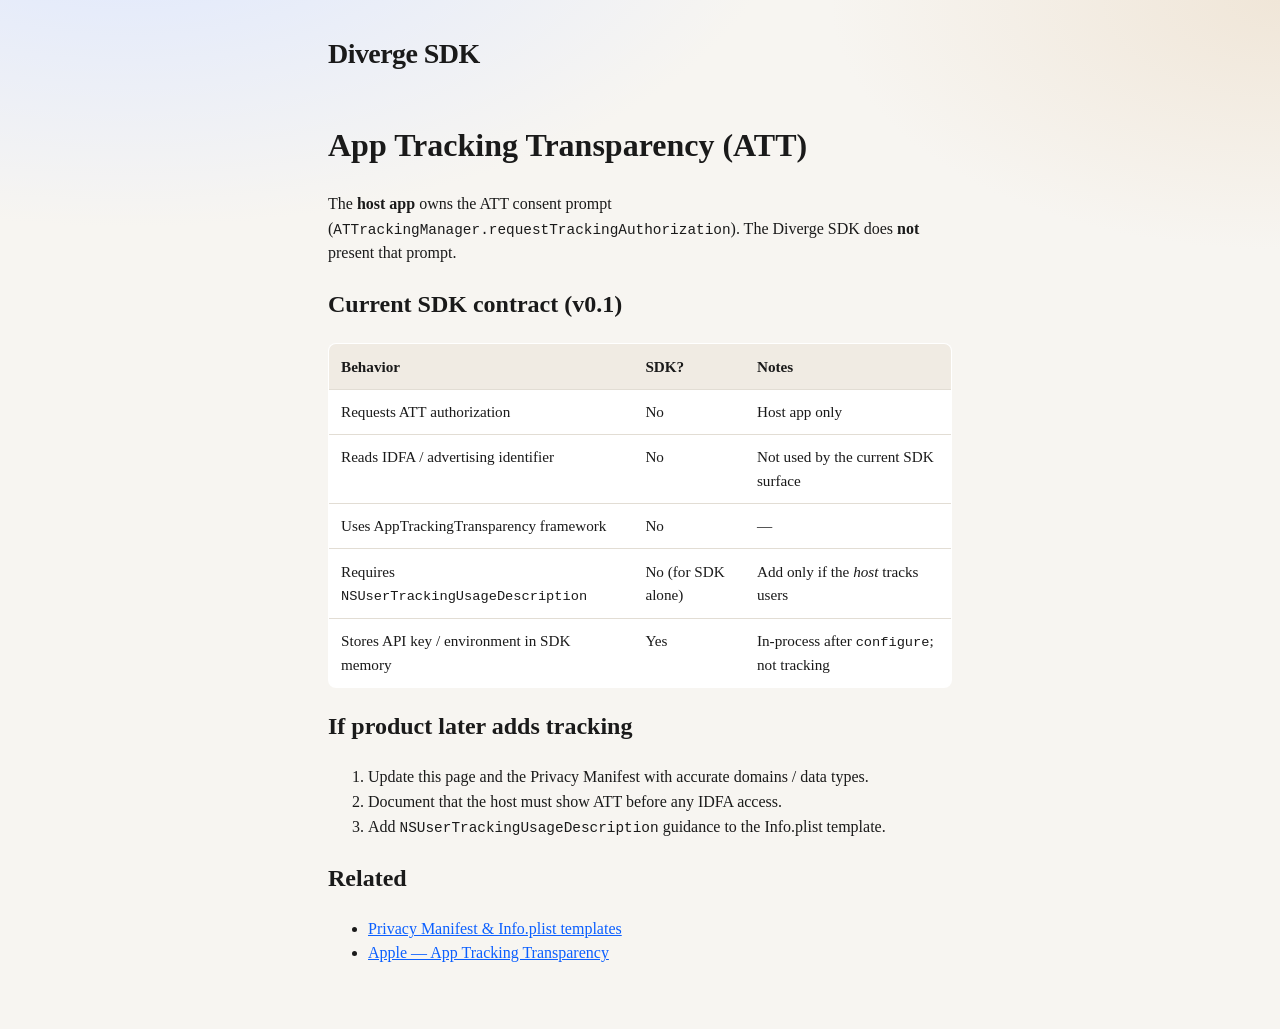
==== Docs/site/att.html @ 5a71d38e "Initial import of Diverge-SDK-iOS from Diverge-SDK monorepo. Independent platform repository after r" ====
<!DOCTYPE html>
<html lang="en">
<head>
  <meta charset="utf-8" />
  <meta name="viewport" content="width=device-width, initial-scale=1" />
  <title>App Tracking Transparency — Diverge SDK</title>
  <link rel="stylesheet" href="styles.css" />
</head>
<body>
  <header class="site-header">
    <p class="brand"><a href="index.html">Diverge SDK</a></p>
  </header>
  <main>
    <h1>App Tracking Transparency (ATT)</h1>
    <p>
      The <strong>host app</strong> owns the ATT consent prompt
      (<code>ATTrackingManager.requestTrackingAuthorization</code>).
      The Diverge SDK does <strong>not</strong> present that prompt.
    </p>

    <h2>Current SDK contract (v0.1)</h2>
    <table>
      <thead>
        <tr><th>Behavior</th><th>SDK?</th><th>Notes</th></tr>
      </thead>
      <tbody>
        <tr>
          <td>Requests ATT authorization</td>
          <td>No</td>
          <td>Host app only</td>
        </tr>
        <tr>
          <td>Reads IDFA / advertising identifier</td>
          <td>No</td>
          <td>Not used by the current SDK surface</td>
        </tr>
        <tr>
          <td>Uses AppTrackingTransparency framework</td>
          <td>No</td>
          <td>—</td>
        </tr>
        <tr>
          <td>Requires <code>NSUserTrackingUsageDescription</code></td>
          <td>No (for SDK alone)</td>
          <td>Add only if the <em>host</em> tracks users</td>
        </tr>
        <tr>
          <td>Stores API key / environment in SDK memory</td>
          <td>Yes</td>
          <td>In-process after <code>configure</code>; not tracking</td>
        </tr>
      </tbody>
    </table>

    <h2>If product later adds tracking</h2>
    <ol>
      <li>Update this page and the Privacy Manifest with accurate domains / data types.</li>
      <li>Document that the host must show ATT before any IDFA access.</li>
      <li>Add <code>NSUserTrackingUsageDescription</code> guidance to the Info.plist template.</li>
    </ol>

    <h2>Related</h2>
    <ul>
      <li><a href="https://github.com/DialogIntelligens/Diverge-SDK/tree/main/Dev-Docs/privacy">Privacy Manifest &amp; Info.plist templates</a></li>
      <li><a href="https://developer.apple.com/documentation/apptrackingtransparency">Apple — App Tracking Transparency</a></li>
    </ul>
  </main>
</body>
</html>
---- Docs/site/styles.css ----
:root {
  --bg: #f7f5f1;
  --ink: #1a1a1a;
  --muted: #5c5c5c;
  --accent: #0b5fff;
  --font: "Iowan Old Style", "Palatino Linotype", Palatino, Georgia, serif;
  --mono: "SF Mono", ui-monospace, Menlo, Consolas, monospace;
}

* {
  box-sizing: border-box;
}

body {
  margin: 0;
  font-family: var(--font);
  color: var(--ink);
  background:
    radial-gradient(1200px 600px at 10% -10%, #dde7ff 0%, transparent 55%),
    radial-gradient(900px 500px at 100% 0%, #f0e6d8 0%, transparent 50%),
    var(--bg);
  line-height: 1.55;
}

.site-header {
  padding: 2rem 1.5rem 0.5rem;
  max-width: 42rem;
  margin: 0 auto;
}

.brand {
  font-size: 1.75rem;
  font-weight: 700;
  margin: 0;
  letter-spacing: -0.02em;
}

.brand a {
  color: inherit;
  text-decoration: none;
}

.version {
  color: var(--muted);
  margin: 0.25rem 0 0;
  font-size: 0.95rem;
}

main {
  max-width: 42rem;
  margin: 0 auto;
  padding: 1rem 1.5rem 3rem;
}

a {
  color: var(--accent);
}

pre {
  background: #fff;
  border: 1px solid #e2ddd4;
  border-radius: 8px;
  padding: 1rem;
  overflow-x: auto;
  font-family: var(--mono);
  font-size: 0.85rem;
}

table {
  width: 100%;
  border-collapse: collapse;
  background: #fff;
  border: 1px solid #e2ddd4;
  border-radius: 8px;
  overflow: hidden;
  font-size: 0.95rem;
}

th, td {
  text-align: left;
  padding: 0.65rem 0.75rem;
  border-bottom: 1px solid #e2ddd4;
  vertical-align: top;
}

th {
  background: #f0ebe3;
}

code {
  font-family: var(--mono);
  font-size: 0.9em;
}
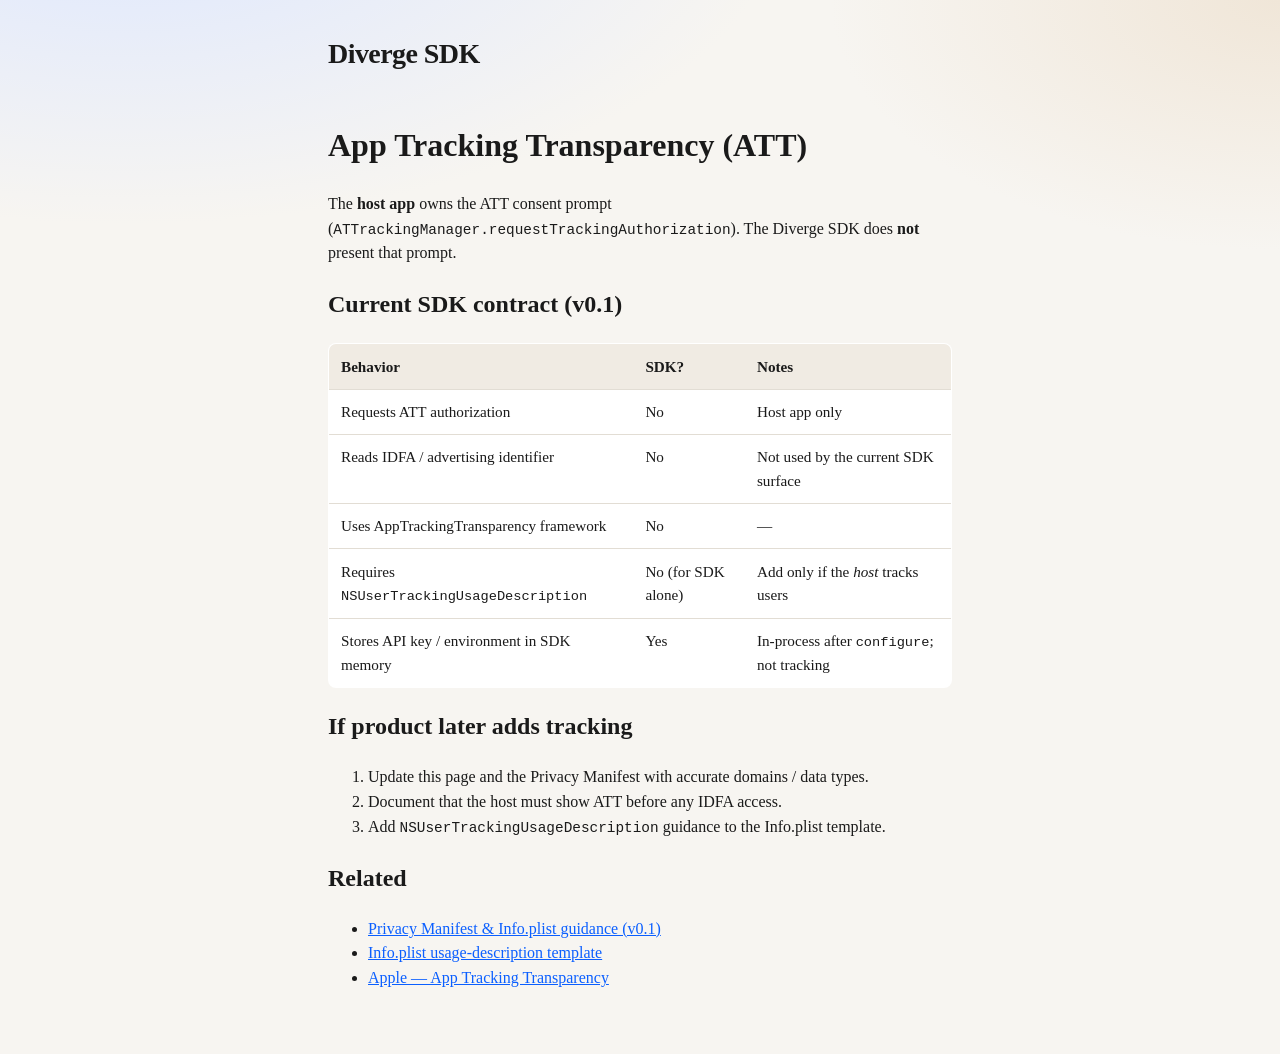
==== commit 83482846: "Release 0.1.1: lower iOS floor to 15 and finish docs/CI hygiene. Expand host deployment support to i" ====
--- a/Docs/site/att.html
+++ b/Docs/site/att.html
@@ -61,7 +61,8 @@
 
     <h2>Related</h2>
     <ul>
-      <li><a href="https://github.com/DialogIntelligens/Diverge-SDK/tree/main/Dev-Docs/privacy">Privacy Manifest &amp; Info.plist templates</a></li>
+      <li><a href="https://github.com/askdiverge/Diverge-SDK-iOS/blob/main/Docs/privacy/README.md">Privacy Manifest &amp; Info.plist guidance (v0.1)</a></li>
+      <li><a href="https://github.com/askdiverge/Diverge-SDK-iOS/blob/main/Docs/privacy/Info.plist.usage-descriptions.template.md">Info.plist usage-description template</a></li>
       <li><a href="https://developer.apple.com/documentation/apptrackingtransparency">Apple — App Tracking Transparency</a></li>
     </ul>
   </main>
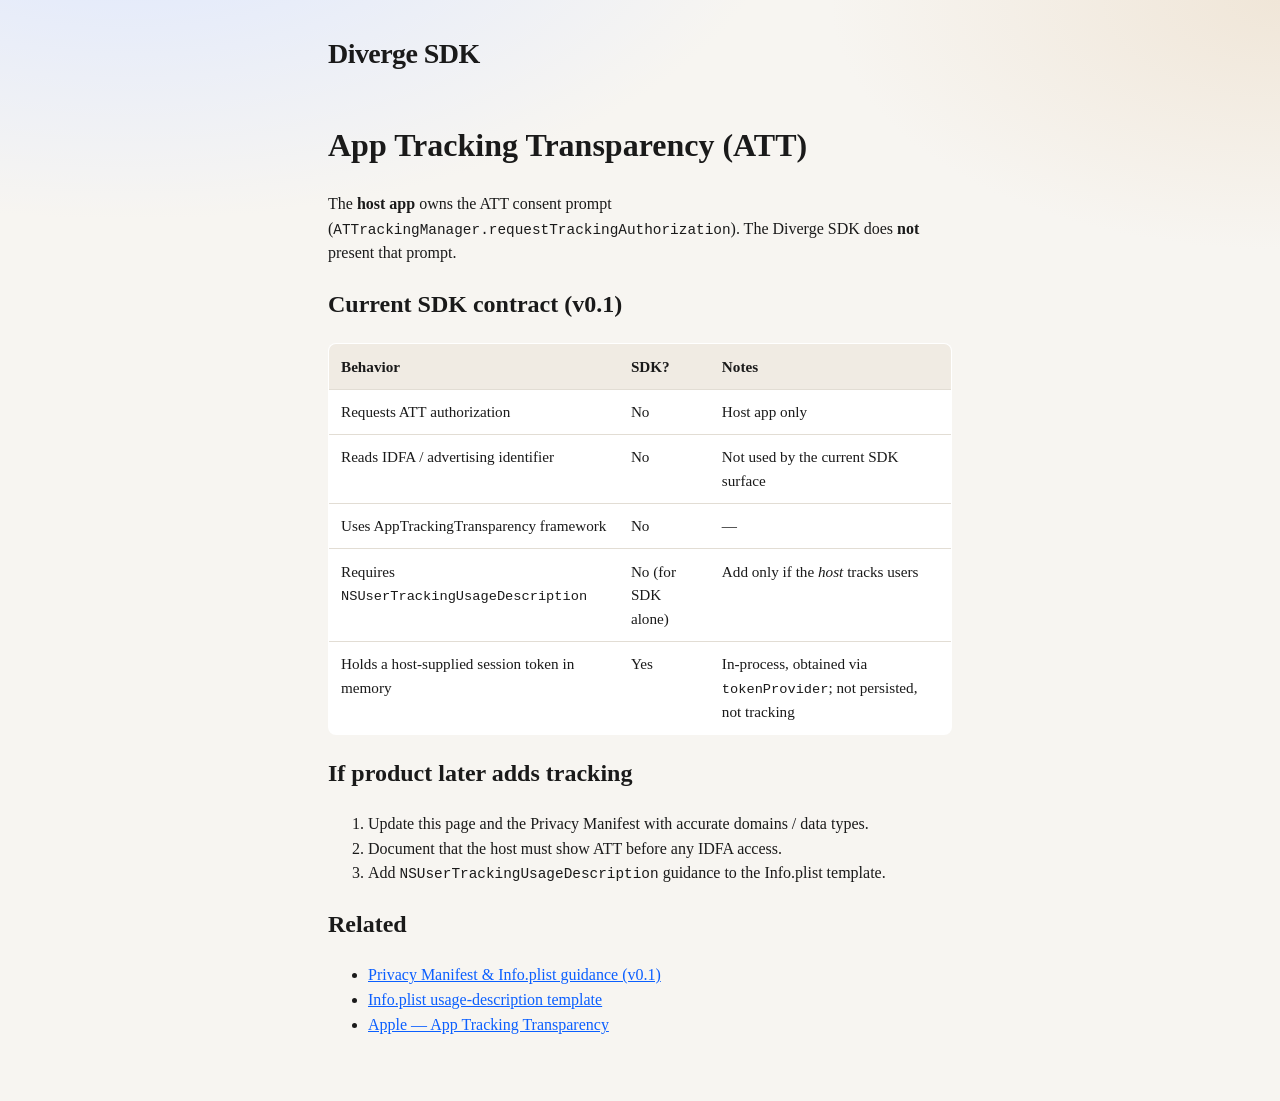
==== commit 2ae26311: "Replace placeholder SDK with the AIConversation implementation" ====
--- a/Docs/site/att.html
+++ b/Docs/site/att.html
@@ -45,9 +45,9 @@
           <td>Add only if the <em>host</em> tracks users</td>
         </tr>
         <tr>
-          <td>Stores API key / environment in SDK memory</td>
+          <td>Holds a host-supplied session token in memory</td>
           <td>Yes</td>
-          <td>In-process after <code>configure</code>; not tracking</td>
+          <td>In-process, obtained via <code>tokenProvider</code>; not persisted, not tracking</td>
         </tr>
       </tbody>
     </table>
